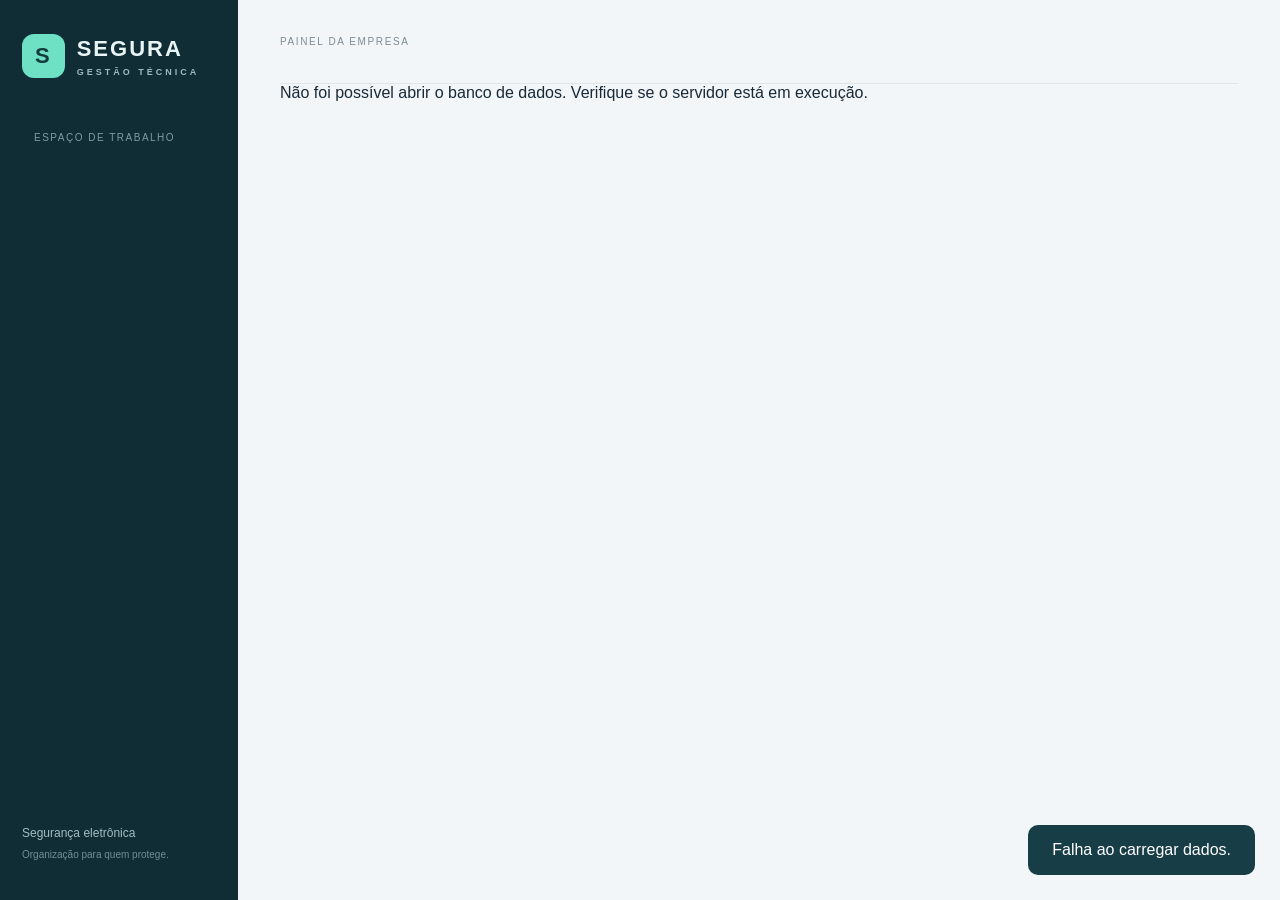
==== static/index.html @ a120cd11 "feat: adiciona gestão local de orçamentos, catálogo, manutenções e calculadoras" ====
<!doctype html>
<html lang="pt-BR"><head><meta charset="utf-8"><meta name="viewport" content="width=device-width, initial-scale=1"><title>Segura Gestão | Segurança eletrônica</title><link rel="stylesheet" href="style.css"></head>
<body><aside><div class="brand"><span class="mark">S</span><div>SEGURA<span class="brand-sub">GESTÃO TÉCNICA</span></div></div><div class="nav-label">ESPAÇO DE TRABALHO</div><nav id="nav"></nav><div class="sidebar-foot">Segurança eletrônica<br><small>Organização para quem protege.</small></div></aside><main><header><span>PAINEL DA EMPRESA</span><span id="today"></span></header><div id="app"></div></main><div role="status" id="toast"></div><script src="app.js"></script></body></html>
---- static/style.css ----
:root{font-family:Inter,Segoe UI,Arial,sans-serif;color:#182a38;background:#f3f6f8;font-synthesis:none}*{box-sizing:border-box}body{margin:0}aside{position:fixed;inset:0 auto 0 0;width:238px;background:#102c34;color:#e9f5f4;padding:34px 22px;display:flex;flex-direction:column}.brand{display:flex;align-items:center;gap:12px;font-size:22px;font-weight:800;letter-spacing:2px}.mark{background:#6ee1c4;color:#153b3d;border-radius:12px;padding:9px 13px}.brand-sub{display:block;font-size:9px;letter-spacing:3px;margin-top:5px;color:#9fb8bd}.nav-label{font-size:10px;letter-spacing:1.5px;color:#7d9da5;margin:54px 12px 16px}nav{display:grid;gap:7px}button{cursor:pointer;border:0;border-radius:8px;padding:12px 18px;background:#117d70;color:white;font-weight:600;font-size:14px}button:hover{filter:brightness(.94)}nav button{background:transparent;text-align:left;color:#b7cdd1;padding:14px;font-weight:500}nav button.active{background:#25464d;color:#88efd3}nav button span{margin-right:12px}.sidebar-foot{margin-top:auto;font-size:12px;line-height:1.8;color:#a4bdc2}.sidebar-foot small{color:#718f98}main{margin-left:238px;padding:0 42px 50px;max-width:1600px}header{height:84px;display:flex;align-items:center;justify-content:space-between;border-bottom:1px solid #dfe6e9;font-size:10px;letter-spacing:1.6px;color:#7c8d97}.page-head{display:flex;align-items:center;justify-content:space-between;gap:20px;margin:34px 0 26px}h1{font-size:30px;letter-spacing:-1px;margin:0 0 8px}p{color:#788893;font-size:14px;line-height:1.6;margin:0}h2{font-size:17px;margin:0 0 20px}h3{font-size:15px}section,.card{background:white;border:1px solid #e0e7eb;border-radius:13px;padding:24px;margin-bottom:22px}.grid{display:grid;grid-template-columns:repeat(3,1fr);gap:20px}.two{grid-template-columns:repeat(2,1fr)}.stat{font-size:34px;font-weight:700;margin:16px 0 5px}.eyebrow{font-size:11px;text-transform:uppercase;letter-spacing:1px;color:#7c8d97}.accent{color:#117d70}.row{display:flex;align-items:center;gap:12px;flex-wrap:wrap}.split{justify-content:space-between}.muted{color:#7c8d97}.badge{display:inline-block;padding:5px 10px;border-radius:20px;font-size:11px;background:#e6f6f1;color:#147661}.late{background:#fbe9e5;color:#b04732}.soon{background:#fff3d8;color:#997114}form .fields{display:grid;grid-template-columns:repeat(2,minmax(0,1fr));gap:16px;margin-bottom:20px}label{display:block;font-size:12px;color:#576d79;font-weight:600}input,select,textarea{display:block;width:100%;border:1px solid #d7e1e5;border-radius:7px;padding:11px 12px;background:#fbfcfd;color:#243c49;margin-top:7px;font:inherit;font-size:14px}textarea{min-height:85px;resize:vertical}input:focus,select:focus,textarea:focus{outline:2px solid #8cdbc9;outline-offset:1px}.wide{grid-column:1/-1}.secondary{background:#eaf1f3;color:#355561}.small{padding:8px 12px;font-size:12px}.danger{background:#fbe9e5;color:#a54637}table{width:100%;border-collapse:collapse;font-size:13px}th{text-align:left;font-weight:600;color:#80919b;font-size:10px;text-transform:uppercase;letter-spacing:1px;background:#f7f9fa}th,td{padding:15px 12px;border-bottom:1px solid #edf1f3}td:last-child,th:last-child{text-align:right}.table-wrap{overflow-x:auto}.empty{padding:35px;text-align:center;color:#82949e;font-size:14px}.total{font-size:24px;font-weight:700;color:#117d70}.helper{font-size:12px;color:#81919a;margin:12px 0}.calc-result{margin-top:20px;padding:18px;background:#edf8f5;border-radius:9px;font-size:22px;color:#117d70;font-weight:700}.logo{max-width:150px;max-height:80px;object-fit:contain}#toast{position:fixed;bottom:25px;right:25px;max-width:450px;background:#173d46;color:white;border-radius:10px;padding:16px 24px;display:none;z-index:10}.hero{background:#e2f1ed;border:1px solid #cde5de;padding:26px;border-radius:13px;margin-bottom:26px}.hero h2{font-size:21px;margin-bottom:8px}.quote-paper{max-width:850px;margin:auto;background:white;padding:35px}.quote-paper p{white-space:pre-wrap}.print-only{display:none}@media(max-width:900px){aside{width:190px;padding:24px 14px}main{margin-left:190px;padding:0 20px 30px}.grid{grid-template-columns:1fr}.brand{font-size:18px}.page-head{align-items:flex-start}h1{font-size:25px}}@media(max-width:600px){aside{position:static;width:auto;padding:18px}.brand{margin-bottom:15px}.nav-label,.sidebar-foot{display:none}nav{display:flex;overflow:auto}nav button{white-space:nowrap;padding:10px}main{margin:0;padding:0 15px 25px}header{height:55px}form .fields{grid-template-columns:1fr}.page-head{flex-wrap:wrap}section,.card{padding:18px}}@media print{@page{size:A4;margin:16mm}body{background:white}aside,header,.no-print,#toast{display:none!important}main{margin:0;padding:0}.quote-paper{padding:0;max-width:none}section{border:0;padding:0}tr{break-inside:avoid}thead{display:table-header}.print-only{display:block}h2{break-after:avoid}}
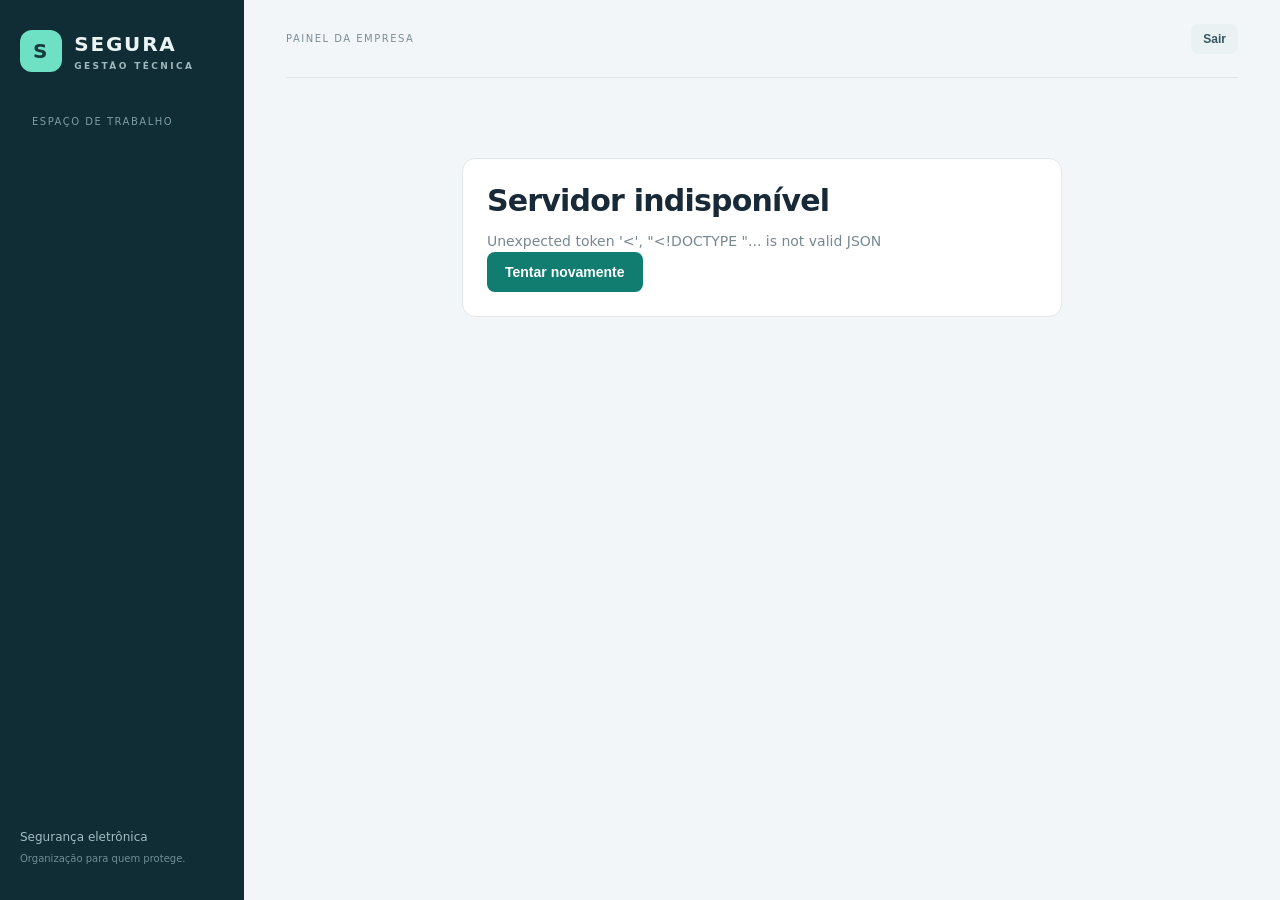
==== commit a4313fa4: "feat: adiciona operações para segurança eletrônica" ====
--- a/static/index.html
+++ b/static/index.html
@@ -1,3 +1,27 @@
 <!doctype html>
-<html lang="pt-BR"><head><meta charset="utf-8"><meta name="viewport" content="width=device-width, initial-scale=1"><title>Segura Gestão | Segurança eletrônica</title><link rel="stylesheet" href="style.css"></head>
-<body><aside><div class="brand"><span class="mark">S</span><div>SEGURA<span class="brand-sub">GESTÃO TÉCNICA</span></div></div><div class="nav-label">ESPAÇO DE TRABALHO</div><nav id="nav"></nav><div class="sidebar-foot">Segurança eletrônica<br><small>Organização para quem protege.</small></div></aside><main><header><span>PAINEL DA EMPRESA</span><span id="today"></span></header><div id="app"></div></main><div role="status" id="toast"></div><script src="app.js"></script></body></html>
+<html lang="pt-BR">
+<head>
+  <meta charset="utf-8">
+  <meta name="viewport" content="width=device-width, initial-scale=1, viewport-fit=cover">
+  <meta name="theme-color" content="#102c34">
+  <meta name="description" content="Gestão de serviços e manutenção em segurança eletrônica.">
+  <title>Segura Gestão | Segurança eletrônica</title>
+  <link rel="manifest" href="manifest.webmanifest">
+  <link rel="icon" href="icon.svg" type="image/svg+xml">
+  <link rel="stylesheet" href="style.css">
+</head>
+<body>
+  <aside id="sidebar">
+    <a class="brand" href="#inicio" aria-label="Segura Gestão, início"><span class="mark">S</span><span>SEGURA<small>GESTÃO TÉCNICA</small></span></a>
+    <div class="nav-label">ESPAÇO DE TRABALHO</div>
+    <nav id="nav" aria-label="Menu principal"></nav>
+    <div class="sidebar-foot">Segurança eletrônica<br><small>Organização para quem protege.</small></div>
+  </aside>
+  <main>
+    <header id="topbar"><span>PAINEL DA EMPRESA</span><div class="user-area"><span id="today"></span><span id="current-user"></span><button id="logout" class="secondary small">Sair</button></div></header>
+    <div id="app" aria-live="polite"><div class="loading">Carregando Segura Gestão…</div></div>
+  </main>
+  <div role="status" id="toast" aria-live="assertive"></div>
+  <script src="app.js" defer></script>
+</body>
+</html>
--- a/static/style.css
+++ b/static/style.css
@@ -1 +1 @@
-:root{font-family:Inter,Segoe UI,Arial,sans-serif;color:#182a38;background:#f3f6f8;font-synthesis:none}*{box-sizing:border-box}body{margin:0}aside{position:fixed;inset:0 auto 0 0;width:238px;background:#102c34;color:#e9f5f4;padding:34px 22px;display:flex;flex-direction:column}.brand{display:flex;align-items:center;gap:12px;font-size:22px;font-weight:800;letter-spacing:2px}.mark{background:#6ee1c4;color:#153b3d;border-radius:12px;padding:9px 13px}.brand-sub{display:block;font-size:9px;letter-spacing:3px;margin-top:5px;color:#9fb8bd}.nav-label{font-size:10px;letter-spacing:1.5px;color:#7d9da5;margin:54px 12px 16px}nav{display:grid;gap:7px}button{cursor:pointer;border:0;border-radius:8px;padding:12px 18px;background:#117d70;color:white;font-weight:600;font-size:14px}button:hover{filter:brightness(.94)}nav button{background:transparent;text-align:left;color:#b7cdd1;padding:14px;font-weight:500}nav button.active{background:#25464d;color:#88efd3}nav button span{margin-right:12px}.sidebar-foot{margin-top:auto;font-size:12px;line-height:1.8;color:#a4bdc2}.sidebar-foot small{color:#718f98}main{margin-left:238px;padding:0 42px 50px;max-width:1600px}header{height:84px;display:flex;align-items:center;justify-content:space-between;border-bottom:1px solid #dfe6e9;font-size:10px;letter-spacing:1.6px;color:#7c8d97}.page-head{display:flex;align-items:center;justify-content:space-between;gap:20px;margin:34px 0 26px}h1{font-size:30px;letter-spacing:-1px;margin:0 0 8px}p{color:#788893;font-size:14px;line-height:1.6;margin:0}h2{font-size:17px;margin:0 0 20px}h3{font-size:15px}section,.card{background:white;border:1px solid #e0e7eb;border-radius:13px;padding:24px;margin-bottom:22px}.grid{display:grid;grid-template-columns:repeat(3,1fr);gap:20px}.two{grid-template-columns:repeat(2,1fr)}.stat{font-size:34px;font-weight:700;margin:16px 0 5px}.eyebrow{font-size:11px;text-transform:uppercase;letter-spacing:1px;color:#7c8d97}.accent{color:#117d70}.row{display:flex;align-items:center;gap:12px;flex-wrap:wrap}.split{justify-content:space-between}.muted{color:#7c8d97}.badge{display:inline-block;padding:5px 10px;border-radius:20px;font-size:11px;background:#e6f6f1;color:#147661}.late{background:#fbe9e5;color:#b04732}.soon{background:#fff3d8;color:#997114}form .fields{display:grid;grid-template-columns:repeat(2,minmax(0,1fr));gap:16px;margin-bottom:20px}label{display:block;font-size:12px;color:#576d79;font-weight:600}input,select,textarea{display:block;width:100%;border:1px solid #d7e1e5;border-radius:7px;padding:11px 12px;background:#fbfcfd;color:#243c49;margin-top:7px;font:inherit;font-size:14px}textarea{min-height:85px;resize:vertical}input:focus,select:focus,textarea:focus{outline:2px solid #8cdbc9;outline-offset:1px}.wide{grid-column:1/-1}.secondary{background:#eaf1f3;color:#355561}.small{padding:8px 12px;font-size:12px}.danger{background:#fbe9e5;color:#a54637}table{width:100%;border-collapse:collapse;font-size:13px}th{text-align:left;font-weight:600;color:#80919b;font-size:10px;text-transform:uppercase;letter-spacing:1px;background:#f7f9fa}th,td{padding:15px 12px;border-bottom:1px solid #edf1f3}td:last-child,th:last-child{text-align:right}.table-wrap{overflow-x:auto}.empty{padding:35px;text-align:center;color:#82949e;font-size:14px}.total{font-size:24px;font-weight:700;color:#117d70}.helper{font-size:12px;color:#81919a;margin:12px 0}.calc-result{margin-top:20px;padding:18px;background:#edf8f5;border-radius:9px;font-size:22px;color:#117d70;font-weight:700}.logo{max-width:150px;max-height:80px;object-fit:contain}#toast{position:fixed;bottom:25px;right:25px;max-width:450px;background:#173d46;color:white;border-radius:10px;padding:16px 24px;display:none;z-index:10}.hero{background:#e2f1ed;border:1px solid #cde5de;padding:26px;border-radius:13px;margin-bottom:26px}.hero h2{font-size:21px;margin-bottom:8px}.quote-paper{max-width:850px;margin:auto;background:white;padding:35px}.quote-paper p{white-space:pre-wrap}.print-only{display:none}@media(max-width:900px){aside{width:190px;padding:24px 14px}main{margin-left:190px;padding:0 20px 30px}.grid{grid-template-columns:1fr}.brand{font-size:18px}.page-head{align-items:flex-start}h1{font-size:25px}}@media(max-width:600px){aside{position:static;width:auto;padding:18px}.brand{margin-bottom:15px}.nav-label,.sidebar-foot{display:none}nav{display:flex;overflow:auto}nav button{white-space:nowrap;padding:10px}main{margin:0;padding:0 15px 25px}header{height:55px}form .fields{grid-template-columns:1fr}.page-head{flex-wrap:wrap}section,.card{padding:18px}}@media print{@page{size:A4;margin:16mm}body{background:white}aside,header,.no-print,#toast{display:none!important}main{margin:0;padding:0}.quote-paper{padding:0;max-width:none}section{border:0;padding:0}tr{break-inside:avoid}thead{display:table-header}.print-only{display:block}h2{break-after:avoid}}
+:root{font-family:Inter,ui-sans-serif,system-ui,-apple-system,"Segoe UI",Arial,sans-serif;color:#182a38;background:#f3f6f8;font-synthesis:none;font-optical-sizing:auto}*{box-sizing:border-box}body{margin:0;min-height:100vh}aside{position:fixed;inset:0 auto 0 0;width:244px;background:#102c34;color:#e9f5f4;padding:30px 20px;display:flex;flex-direction:column;z-index:3}.brand{display:flex;align-items:center;gap:12px;font-size:20px;font-weight:800;letter-spacing:1.8px;color:inherit;text-decoration:none}.mark{flex:none;background:#6ee1c4;color:#153b3d;border-radius:12px;padding:9px 13px}.brand small{display:block;font-size:9px;letter-spacing:2.4px;margin-top:5px;color:#9fb8bd}.nav-label{font-size:10px;letter-spacing:1.5px;color:#7d9da5;margin:44px 12px 14px}nav{display:grid;gap:6px}button,.button-link{cursor:pointer;border:0;border-radius:8px;padding:12px 18px;background:#117d70;color:white;font-weight:650;font-size:14px;text-decoration:none;display:inline-flex;align-items:center;justify-content:center;gap:7px}button:hover,.button-link:hover{filter:brightness(.94)}button:disabled{opacity:.6;cursor:wait}nav button{background:transparent;text-align:left;justify-content:flex-start;color:#b7cdd1;padding:13px;font-weight:500}nav button.active{background:#25464d;color:#88efd3}nav button span{margin-right:7px}.sidebar-foot{margin-top:auto;font-size:12px;line-height:1.8;color:#a4bdc2}.sidebar-foot small{color:#718f98}main{margin-left:244px;padding:0 42px 54px;max-width:1660px}header{min-height:78px;display:flex;align-items:center;justify-content:space-between;gap:18px;border-bottom:1px solid #dfe6e9;font-size:10px;letter-spacing:1.5px;color:#7c8d97}.user-area{display:flex;align-items:center;gap:16px}.user-area #current-user{letter-spacing:0;color:#405865;font-size:12px}.page-head{display:flex;align-items:center;justify-content:space-between;gap:20px;margin:34px 0 26px}h1{font-size:30px;letter-spacing:-.8px;margin:0 0 8px}p{color:#788893;font-size:14px;line-height:1.6;margin:0}h2{font-size:17px;margin:0 0 20px}h3{font-size:15px}section,.card{background:white;border:1px solid #e0e7eb;border-radius:13px;padding:24px;margin-bottom:22px}.grid{display:grid;grid-template-columns:repeat(3,minmax(0,1fr));gap:18px}.grid.two{grid-template-columns:repeat(2,minmax(0,1fr))}.grid.stats section{margin:0}.stat{font-size:34px;font-weight:700;margin:16px 0 5px}.eyebrow{font-size:11px;text-transform:uppercase;letter-spacing:1px;color:#7c8d97}.warning-text{color:#b04732}.row{display:flex;align-items:center;gap:12px;flex-wrap:wrap}.split{justify-content:space-between}.muted,small{color:#7c8d97}.badge{display:inline-block;padding:5px 10px;border-radius:20px;font-size:11px;background:#e6f6f1;color:#147661;white-space:nowrap}.late{background:#fbe9e5;color:#b04732}.soon{background:#fff3d8;color:#997114}form .fields{display:grid;grid-template-columns:repeat(2,minmax(0,1fr));gap:16px;margin:18px 0 20px}label{display:block;font-size:12px;color:#576d79;font-weight:650;margin:15px 0}input,select,textarea{display:block;width:100%;min-height:43px;border:1px solid #d7e1e5;border-radius:7px;padding:10px 12px;background:#fbfcfd;color:#243c49;margin-top:7px;font:inherit;font-size:14px}textarea{min-height:96px;resize:vertical}input:focus,select:focus,textarea:focus,button:focus-visible,a:focus-visible{outline:2px solid #58bea7;outline-offset:2px}.wide{grid-column:1/-1}.secondary{background:#eaf1f3;color:#355561}.small{padding:8px 12px;font-size:12px}.table-wrap{overflow-x:auto}table{width:100%;border-collapse:collapse;font-size:13px}th{text-align:left;font-weight:650;color:#80919b;font-size:10px;text-transform:uppercase;letter-spacing:.8px;background:#f7f9fa}th,td{padding:13px 12px;border-bottom:1px solid #edf1f3;vertical-align:top}td:last-child,th:last-child{text-align:right}td small{font-size:11px}.empty{padding:34px;text-align:center;color:#82949e;font-size:14px}.helper{font-size:12px;color:#81919a;margin:12px 0}.inline-select{min-width:120px;width:auto;margin:0;padding:7px;font-size:12px}.notice{max-width:600px;margin:80px auto}.notice h1{margin-bottom:12px}.auth-page{background:radial-gradient(ellipse at top left,#d9f1e9,#f3f6f8 55%)}.auth-page main{margin:0;max-width:none;min-height:100vh;display:grid;place-items:center;padding:25px}.auth-card{width:min(100%,480px);padding:35px;background:white;border:1px solid #e0e7eb;border-radius:18px;box-shadow:0 18px 50px #102c3414}.auth-brand{color:#102c34;margin-bottom:30px}.auth-card h1{font-size:27px;margin:10px 0}.auth-card .eyebrow{margin-top:24px}.auth-card .fields{grid-template-columns:1fr}.auth-card .fields>*{grid-column:1}.auth-card form button{width:100%}.loading{margin:80px auto;text-align:center;color:#788893}.order-paper{max-width:950px;margin:0 auto;padding:32px}.order-paper hr{border:0;border-top:1px solid #dfe6e9;margin:22px 0}.order-paper h2{margin:28px 0 10px}.pre-wrap{white-space:pre-wrap;color:#334b59}.signature-saved{margin-top:22px;display:grid;gap:10px}.signature-saved img{width:min(100%,420px);height:100px;object-fit:contain;object-position:left center;border-bottom:1px solid #84939b}.print-only{display:none}#signature-pad{touch-action:none;width:100%;height:170px;border:1px dashed #9aafb5;border-radius:8px;background:repeating-linear-gradient(white,white 55px,#e3eaed 56px,#e3eaed 57px);cursor:crosshair}.generated{margin-top:40px;font-size:10px}.auth-page #toast{left:50%;right:auto;transform:translateX(-50%)}#toast{position:fixed;bottom:24px;right:24px;max-width:min(450px,calc(100vw - 36px));background:#173d46;color:white;border-radius:10px;padding:14px 20px;display:none;z-index:10;box-shadow:0 8px 24px #102c3433}.user-area button{letter-spacing:0}@media(max-width:1050px){aside{width:205px;padding:24px 14px}main{margin-left:205px;padding:0 24px 35px}.grid{grid-template-columns:1fr}.page-head{align-items:flex-start}h1{font-size:26px}}@media(max-width:700px){aside{position:fixed;inset:auto 0 0;width:100%;padding:7px max(8px,env(safe-area-inset-right)) max(8px,env(safe-area-inset-bottom));height:auto;border-top:1px solid #36545b}aside .brand,.nav-label,.sidebar-foot{display:none}nav{display:flex;justify-content:space-around;gap:3px;overflow-x:auto;scrollbar-width:none}nav::-webkit-scrollbar{display:none}nav button{flex:1 0 74px;display:flex;flex-direction:column;gap:3px;align-items:center;justify-content:center;min-height:53px;padding:6px 4px;font-size:10px;white-space:nowrap}nav button span{font-size:16px;margin:0}main{margin:0;padding:0 14px calc(86px + env(safe-area-inset-bottom))}header{min-height:57px;font-size:9px;letter-spacing:1px}.user-area{gap:8px}#today{display:none}.user-area #current-user{font-size:10px;max-width:145px;overflow:hidden;text-overflow:ellipsis;white-space:nowrap}.user-area .small{padding:7px 10px}.page-head{flex-wrap:wrap;margin:25px 0 18px}.page-head>div{min-width:0}h1{font-size:24px}section,.card{padding:17px;margin-bottom:15px}form .fields{grid-template-columns:1fr;gap:8px}.wide{grid-column:auto}.grid.two{grid-template-columns:1fr}.stats{gap:10px}.stats section{padding:15px}.stat{font-size:28px;margin:9px 0 3px}th,td{padding:11px 9px}.auth-page main{padding:16px}.auth-card{padding:25px 20px}.order-paper{padding:19px}.order-paper .grid.two{grid-template-columns:1fr;gap:8px}.order-paper .grid.two p{padding:4px 0}.page-head>button{width:100%}}@media print{@page{size:A4;margin:15mm}body{background:#fff}.printing #sidebar,.printing #topbar,.printing .no-print,.printing #toast{display:none!important}.printing main{margin:0;padding:0;max-width:none}.printing .order-paper{max-width:none;padding:0;border:0}.printing .print-only{display:block}.printing .order-paper form{display:none}.printing .order-paper section{border:0}.printing h2{break-after:avoid}.printing .grid{grid-template-columns:repeat(2,1fr)}.printing .signature-saved img{max-height:90px}tr{break-inside:avoid}}
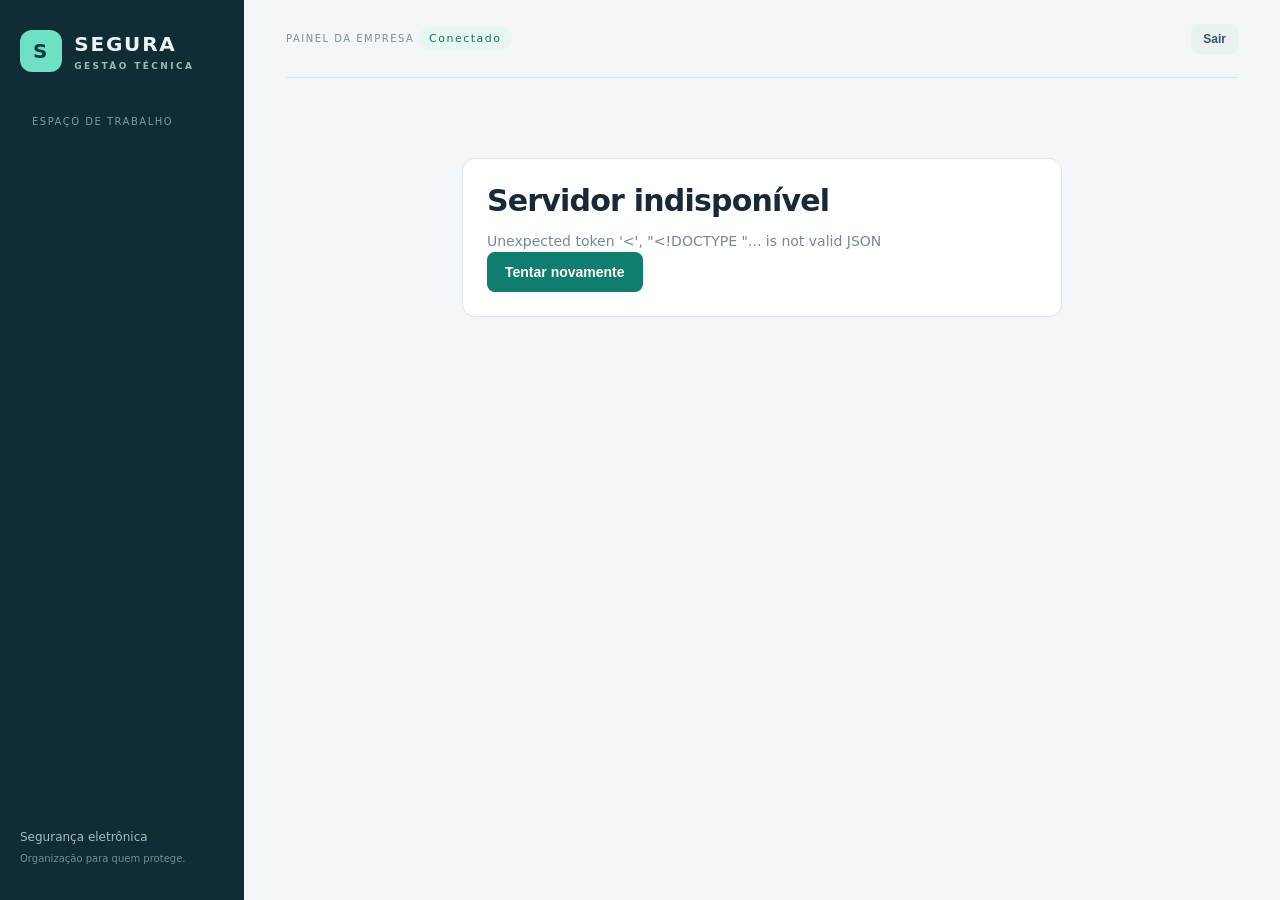
==== commit 85cce29a: "Add agenda, preventive maintenance and customer portal" ====
--- a/static/index.html
+++ b/static/index.html
@@ -18,7 +18,7 @@
     <div class="sidebar-foot">Segurança eletrônica<br><small>Organização para quem protege.</small></div>
   </aside>
   <main>
-    <header id="topbar"><span>PAINEL DA EMPRESA</span><div class="user-area"><span id="today"></span><span id="current-user"></span><button id="logout" class="secondary small">Sair</button></div></header>
+    <header id="topbar"><span>PAINEL DA EMPRESA <span id="connection-status" class="badge">Conectado</span></span><div class="user-area"><span id="today"></span><span id="current-user"></span><button id="logout" class="secondary small">Sair</button></div></header>
     <div id="app" aria-live="polite"><div class="loading">Carregando Segura Gestão…</div></div>
   </main>
   <div role="status" id="toast" aria-live="assertive"></div>
--- a/static/style.css
+++ b/static/style.css
@@ -1 +1,6 @@
 :root{font-family:Inter,ui-sans-serif,system-ui,-apple-system,"Segoe UI",Arial,sans-serif;color:#182a38;background:#f3f6f8;font-synthesis:none;font-optical-sizing:auto}*{box-sizing:border-box}body{margin:0;min-height:100vh}aside{position:fixed;inset:0 auto 0 0;width:244px;background:#102c34;color:#e9f5f4;padding:30px 20px;display:flex;flex-direction:column;z-index:3}.brand{display:flex;align-items:center;gap:12px;font-size:20px;font-weight:800;letter-spacing:1.8px;color:inherit;text-decoration:none}.mark{flex:none;background:#6ee1c4;color:#153b3d;border-radius:12px;padding:9px 13px}.brand small{display:block;font-size:9px;letter-spacing:2.4px;margin-top:5px;color:#9fb8bd}.nav-label{font-size:10px;letter-spacing:1.5px;color:#7d9da5;margin:44px 12px 14px}nav{display:grid;gap:6px}button,.button-link{cursor:pointer;border:0;border-radius:8px;padding:12px 18px;background:#117d70;color:white;font-weight:650;font-size:14px;text-decoration:none;display:inline-flex;align-items:center;justify-content:center;gap:7px}button:hover,.button-link:hover{filter:brightness(.94)}button:disabled{opacity:.6;cursor:wait}nav button{background:transparent;text-align:left;justify-content:flex-start;color:#b7cdd1;padding:13px;font-weight:500}nav button.active{background:#25464d;color:#88efd3}nav button span{margin-right:7px}.sidebar-foot{margin-top:auto;font-size:12px;line-height:1.8;color:#a4bdc2}.sidebar-foot small{color:#718f98}main{margin-left:244px;padding:0 42px 54px;max-width:1660px}header{min-height:78px;display:flex;align-items:center;justify-content:space-between;gap:18px;border-bottom:1px solid #dfe6e9;font-size:10px;letter-spacing:1.5px;color:#7c8d97}.user-area{display:flex;align-items:center;gap:16px}.user-area #current-user{letter-spacing:0;color:#405865;font-size:12px}.page-head{display:flex;align-items:center;justify-content:space-between;gap:20px;margin:34px 0 26px}h1{font-size:30px;letter-spacing:-.8px;margin:0 0 8px}p{color:#788893;font-size:14px;line-height:1.6;margin:0}h2{font-size:17px;margin:0 0 20px}h3{font-size:15px}section,.card{background:white;border:1px solid #e0e7eb;border-radius:13px;padding:24px;margin-bottom:22px}.grid{display:grid;grid-template-columns:repeat(3,minmax(0,1fr));gap:18px}.grid.two{grid-template-columns:repeat(2,minmax(0,1fr))}.grid.stats section{margin:0}.stat{font-size:34px;font-weight:700;margin:16px 0 5px}.eyebrow{font-size:11px;text-transform:uppercase;letter-spacing:1px;color:#7c8d97}.warning-text{color:#b04732}.row{display:flex;align-items:center;gap:12px;flex-wrap:wrap}.split{justify-content:space-between}.muted,small{color:#7c8d97}.badge{display:inline-block;padding:5px 10px;border-radius:20px;font-size:11px;background:#e6f6f1;color:#147661;white-space:nowrap}.late{background:#fbe9e5;color:#b04732}.soon{background:#fff3d8;color:#997114}form .fields{display:grid;grid-template-columns:repeat(2,minmax(0,1fr));gap:16px;margin:18px 0 20px}label{display:block;font-size:12px;color:#576d79;font-weight:650;margin:15px 0}input,select,textarea{display:block;width:100%;min-height:43px;border:1px solid #d7e1e5;border-radius:7px;padding:10px 12px;background:#fbfcfd;color:#243c49;margin-top:7px;font:inherit;font-size:14px}textarea{min-height:96px;resize:vertical}input:focus,select:focus,textarea:focus,button:focus-visible,a:focus-visible{outline:2px solid #58bea7;outline-offset:2px}.wide{grid-column:1/-1}.secondary{background:#eaf1f3;color:#355561}.small{padding:8px 12px;font-size:12px}.table-wrap{overflow-x:auto}table{width:100%;border-collapse:collapse;font-size:13px}th{text-align:left;font-weight:650;color:#80919b;font-size:10px;text-transform:uppercase;letter-spacing:.8px;background:#f7f9fa}th,td{padding:13px 12px;border-bottom:1px solid #edf1f3;vertical-align:top}td:last-child,th:last-child{text-align:right}td small{font-size:11px}.empty{padding:34px;text-align:center;color:#82949e;font-size:14px}.helper{font-size:12px;color:#81919a;margin:12px 0}.inline-select{min-width:120px;width:auto;margin:0;padding:7px;font-size:12px}.notice{max-width:600px;margin:80px auto}.notice h1{margin-bottom:12px}.auth-page{background:radial-gradient(ellipse at top left,#d9f1e9,#f3f6f8 55%)}.auth-page main{margin:0;max-width:none;min-height:100vh;display:grid;place-items:center;padding:25px}.auth-card{width:min(100%,480px);padding:35px;background:white;border:1px solid #e0e7eb;border-radius:18px;box-shadow:0 18px 50px #102c3414}.auth-brand{color:#102c34;margin-bottom:30px}.auth-card h1{font-size:27px;margin:10px 0}.auth-card .eyebrow{margin-top:24px}.auth-card .fields{grid-template-columns:1fr}.auth-card .fields>*{grid-column:1}.auth-card form button{width:100%}.loading{margin:80px auto;text-align:center;color:#788893}.order-paper{max-width:950px;margin:0 auto;padding:32px}.order-paper hr{border:0;border-top:1px solid #dfe6e9;margin:22px 0}.order-paper h2{margin:28px 0 10px}.pre-wrap{white-space:pre-wrap;color:#334b59}.signature-saved{margin-top:22px;display:grid;gap:10px}.signature-saved img{width:min(100%,420px);height:100px;object-fit:contain;object-position:left center;border-bottom:1px solid #84939b}.print-only{display:none}#signature-pad{touch-action:none;width:100%;height:170px;border:1px dashed #9aafb5;border-radius:8px;background:repeating-linear-gradient(white,white 55px,#e3eaed 56px,#e3eaed 57px);cursor:crosshair}.generated{margin-top:40px;font-size:10px}.auth-page #toast{left:50%;right:auto;transform:translateX(-50%)}#toast{position:fixed;bottom:24px;right:24px;max-width:min(450px,calc(100vw - 36px));background:#173d46;color:white;border-radius:10px;padding:14px 20px;display:none;z-index:10;box-shadow:0 8px 24px #102c3433}.user-area button{letter-spacing:0}@media(max-width:1050px){aside{width:205px;padding:24px 14px}main{margin-left:205px;padding:0 24px 35px}.grid{grid-template-columns:1fr}.page-head{align-items:flex-start}h1{font-size:26px}}@media(max-width:700px){aside{position:fixed;inset:auto 0 0;width:100%;padding:7px max(8px,env(safe-area-inset-right)) max(8px,env(safe-area-inset-bottom));height:auto;border-top:1px solid #36545b}aside .brand,.nav-label,.sidebar-foot{display:none}nav{display:flex;justify-content:space-around;gap:3px;overflow-x:auto;scrollbar-width:none}nav::-webkit-scrollbar{display:none}nav button{flex:1 0 74px;display:flex;flex-direction:column;gap:3px;align-items:center;justify-content:center;min-height:53px;padding:6px 4px;font-size:10px;white-space:nowrap}nav button span{font-size:16px;margin:0}main{margin:0;padding:0 14px calc(86px + env(safe-area-inset-bottom))}header{min-height:57px;font-size:9px;letter-spacing:1px}.user-area{gap:8px}#today{display:none}.user-area #current-user{font-size:10px;max-width:145px;overflow:hidden;text-overflow:ellipsis;white-space:nowrap}.user-area .small{padding:7px 10px}.page-head{flex-wrap:wrap;margin:25px 0 18px}.page-head>div{min-width:0}h1{font-size:24px}section,.card{padding:17px;margin-bottom:15px}form .fields{grid-template-columns:1fr;gap:8px}.wide{grid-column:auto}.grid.two{grid-template-columns:1fr}.stats{gap:10px}.stats section{padding:15px}.stat{font-size:28px;margin:9px 0 3px}th,td{padding:11px 9px}.auth-page main{padding:16px}.auth-card{padding:25px 20px}.order-paper{padding:19px}.order-paper .grid.two{grid-template-columns:1fr;gap:8px}.order-paper .grid.two p{padding:4px 0}.page-head>button{width:100%}}@media print{@page{size:A4;margin:15mm}body{background:#fff}.printing #sidebar,.printing #topbar,.printing .no-print,.printing #toast{display:none!important}.printing main{margin:0;padding:0;max-width:none}.printing .order-paper{max-width:none;padding:0;border:0}.printing .print-only{display:block}.printing .order-paper form{display:none}.printing .order-paper section{border:0}.printing h2{break-after:avoid}.printing .grid{grid-template-columns:repeat(2,1fr)}.printing .signature-saved img{max-height:90px}tr{break-inside:avoid}}
+.purchase-photos{display:flex;flex-wrap:wrap;gap:6px;margin-top:7px}.purchase-photos img{width:58px;height:58px;object-fit:cover;border:1px solid #d7e1e5;border-radius:6px}
+.stock-picker{display:grid;grid-template-columns:minmax(220px,2fr) minmax(120px,1fr) auto;align-items:end;gap:14px}.stock-picker label{margin:0}.stock-picker button{margin-bottom:0}.stock-draft{display:grid;gap:8px;margin:18px 0}.stock-draft-row{display:flex;align-items:center;justify-content:space-between;gap:16px;padding:12px 14px;border:1px solid #e0e7eb;border-radius:8px;background:#f8fafb}.stock-draft-row span{display:grid;gap:4px}.stock-draft-row small{font-size:12px}.danger{background:#fbe9e5;color:#a2382b}.field-hint{display:inline-grid;place-items:center;width:17px;height:17px;border-radius:50%;background:#eaf1f3;color:#117d70;font-size:11px;font-weight:800;cursor:help;vertical-align:middle;margin-left:5px}.field-hint:focus-visible{outline:2px solid #58bea7;outline-offset:2px}@media(max-width:700px){.stock-picker{grid-template-columns:1fr}.stock-picker button{width:100%}.stock-draft-row{align-items:flex-start}}
+
+aside nav{min-height:0;overflow-y:auto;padding-right:4px;scrollbar-width:thin;overscroll-behavior:contain}@media(max-width:700px){aside nav{min-height:53px;overflow-x:auto;overflow-y:hidden;padding-right:0;scrollbar-width:none}}
+.checklist{display:grid;gap:8px;margin:12px 0 22px}.check-row{display:flex;align-items:center;gap:10px;padding:10px 12px;margin:0;border:1px solid #e4ebee;border-radius:8px;background:#f9fbfc}.check-row input{width:18px;min-height:18px;margin:0;accent-color:#117d70}.check-row span{font-size:13px;color:#3f5864}.order-photos,.asset-qr{display:flex;flex-wrap:wrap;gap:12px;align-items:flex-start}.order-photos img{width:150px;height:115px;object-fit:cover;border-radius:8px;border:1px solid #e0e7eb}.asset-qr{display:grid;grid-template-columns:180px;align-content:start}.asset-qr img{width:180px;height:180px;object-fit:contain}.asset-qr small{font-size:11px;line-height:1.5}.metric-bar{height:8px;min-width:100px;background:#e9eff1;border-radius:8px;overflow:hidden;margin:0 0 5px}.metric-bar span{display:block;height:100%;background:#22a88f;border-radius:8px}.printing-asset #app>*:not(.asset-label){display:none!important}.printing-asset .asset-label{max-width:100%;border:0}.printing-asset .asset-label .grid{grid-template-columns:1fr 180px}.printing-asset .asset-qr small{display:none}@media print{.check-row{break-inside:avoid}.order-photos img{max-height:115px}.printing-asset #app{margin:0;padding:0}.printing-asset .asset-label{margin:0;padding:10px}.printing-asset .asset-label a{color:#000;text-decoration:none}.printing-asset .asset-qr img{width:150px;height:150px}}
